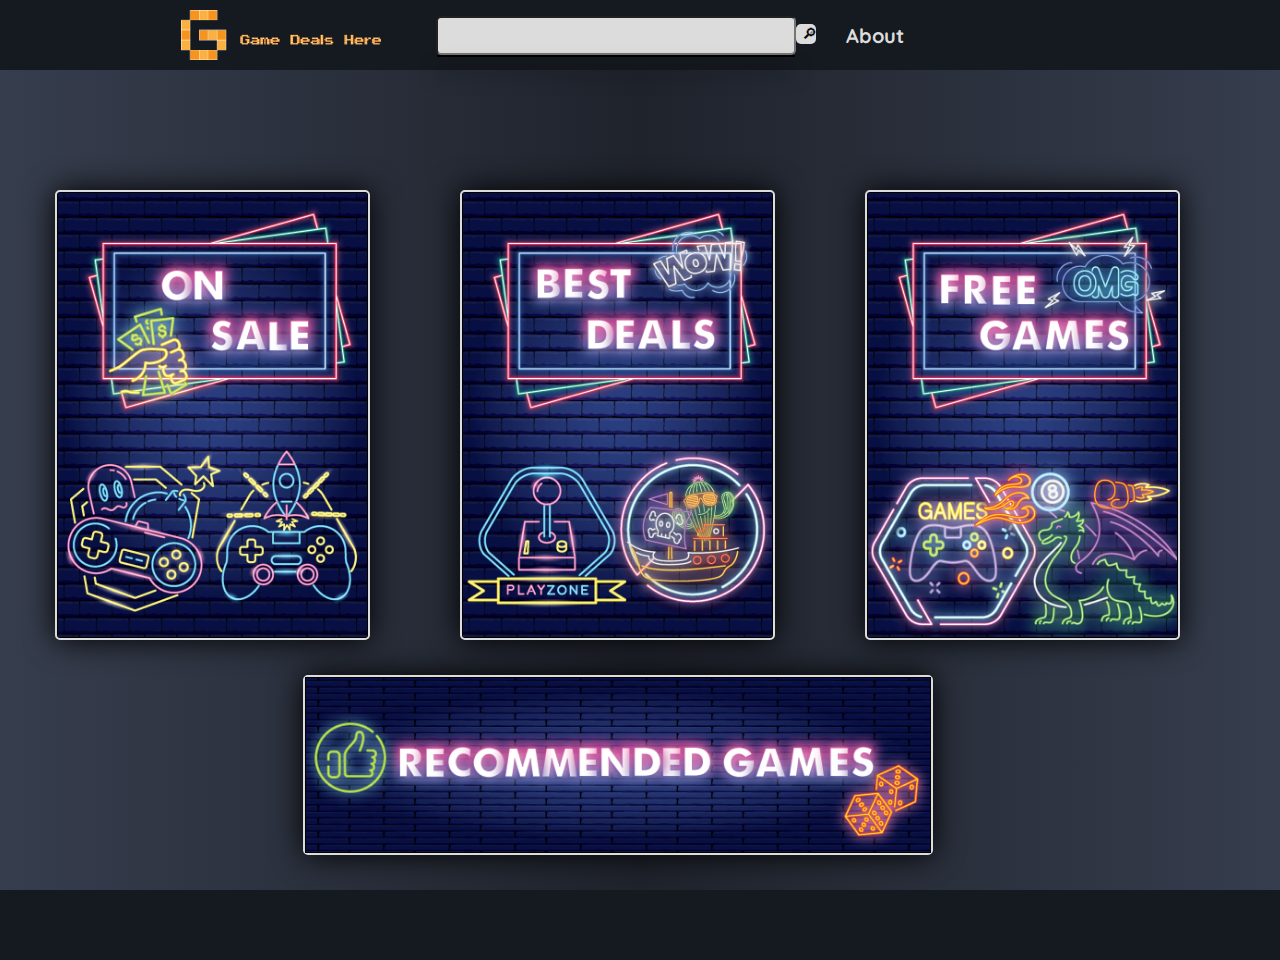
==== index.html @ 2e46eb58 "added about page and some style formating and refactoring" ====
<!DOCTYPE html>
<html lang="en">
    <head>
        <meta charset="UTF-8">
        <title>Deals Here</title>
        <link rel="stylesheet" href="css/style.css">
        <link rel="icon" href="images/titleLogo.png" type="image/icon type">
    </head>
    <body>
        <div class="formWrap">
            <a href="index.html">
                <div class="logo">
                    <img src="images/logo.png" class="logo logoIMG">
                </div>
            </a>
            <form class="search bar">
                <input type="text" class="search text" name="inputnames" maxlength="20" placeholder>
                <input type="submit" class="search submit" name="inputnames" value="🔎︎">
                <ul class="list game"></ul>
            </form>
            <div class="menu"> 
                <a href="about.html" class="aboutLink">
                    <p>About</p>
                </a>
            </div>
        </div>
        <div class="wrapper landing">
            <div class="landingOffers">
                <a href="game-list.html">
                    <div class="offers onSale">
                        <img src="images/frontOnSale.png" class="imgSale" alt="Blurred deal list" data-index="0">
                    </div>
                </a>
                <a href="game-list.html">
                    <div class="offers dealRating">
                        <img src="images/frontBestDeal.png" class="imgSale" alt="Blurred deal list" data-index="1">
                    </div>
                </a>
                <a href="game-list.html">
                    <div class="offers tripleA">
                        <img src="images/frontFree.png" class="imgSale" alt="Blurred deal list" data-index="2">
                    </div>
                </a>
            </div>
            <div class="landingLogo">
                <a href="deal-page.html">
                    <div class="randomGame">
                        <img src="images/recommended.png" class="imgSale" alt="Blurred deal list" data-index="2">
                    </div>
                </a>
            </div>
        </div>

        <div class="formWrap"></div>
        
        <script src="js/script.js"></script>
        
    </body>
    </html>
---- css/style.css ----
@import url('https://fonts.googleapis.com/css?family=Muli&display=swap');
@import url('https://fonts.googleapis.com/css?family=Quicksand&display=swap');

html {
    box-sizing: border-box;
    font-family: Arial, Helvetica, sans-serif;
    font-size: 20px;
}

*, *:before, *:after {
    box-sizing: inherit;
}

body {
    background: linear-gradient(0.25turn, #363d4d, #1f232c, #363d4d);
    padding: 0;
    margin: 0;
    /* height: 100vh; */
}

/* wrappers */
.landing {
   display: flex;
   flex-direction: column;
   padding: 10px;
   margin-top: 100px;
   height: inherit;
   margin-right: 45px;
}

.landingLogo {
    display: flex;
    align-items: center;
    justify-content: center;
    min-height: 25vh;
}

.landingOffers {
    display: flex;
    align-items: center;
    justify-content: center;
    min-height: 25vh;
}

.listGame {
    display: flex;
    align-items: flex-start;
    justify-content: center;
    flex-direction: row;
    min-height: 100vh;
    padding: 50px;
}

.formWrap {
    display: flex;
    align-items: center;
    flex-direction: row;
    justify-content: center;   
    background: #151920;
    position: relative;
    height: 70px;
    z-index: 2;
    width: 100%;
    padding-right: 200px;
}

.dealInfo {
    display: flex;
    align-items: flex-start;
    justify-content: center;
    flex-direction: row;
    min-height: 100vh;
    margin-top: 170px;
    margin-right: 50px;
    height: inherit;
}

.dealsList {
    display: flex;
    justify-content: center;
    flex-direction: row;
    height: 600px;
    width: 800px;
}

.allDeals {
    background: rgb(175, 174, 174);
    border: 1px solid black;
    border-radius: 4px;
    box-shadow: 0 0 10px black;
    height: 15px;
    margin-top: 25px;
    max-width: 200px;
}

.allDealsList {
    list-style: none;
    padding: 5px;
}

.allDealsListLinks {
    text-decoration: none;
    color: black;
    font-family: 'Quicksand', sans-serif;
    font-weight: bold;
    border-bottom: 1px solid black;
}

.options {
    display: flex;
    align-items: center;
    justify-content: center;
    flex-direction: column;
    border: 1px solid gainsboro;
    width: 15%;
    flex-grow: 0;
    flex-shrink: 0;
    margin-top: 20px;
    box-shadow: 0 0 20px black;
    border-radius: 4px;
    padding: 5px 5px 10px 5px;
    font-family: 'Quicksand', sans-serif;
    font-weight: bold;
}

.ulDiv {
    flex-grow: 0;
    flex-shrink: 0;
    margin-left: 14%;
    margin-right: 20px;
}

.priceDiv{
    display: flex;
    text-align: end;
    justify-content: center;
    font-family: 'Quicksand', sans-serif;
    align-items: flex-end;
    flex: 1;
    flex-direction: column;
    margin-left: 0;
 }

.page {
    display: flex;
    align-items: center;
    justify-content: center;
    min-width: 50vh;
}

.priceRange {
    align-items: center;
    justify-content: center;
    margin: 10px;
    background: gainsboro;
    border: 2px solid black;
    max-width: 150px;
    box-shadow: 0 0 10px black;
    flex-grow: 0;
    flex-shrink: 0;
}

.dropDownOptions {
    display: flex;
    flex-direction: column;
    margin: 5px;
    box-shadow: 0 0 10px black;
}

.discount {
    display: flex;
    align-items: flex-end;
    margin-left: 20px;
    justify-content: center;
}

.landingOffers {
    display: flex;
    flex-direction: row;
    align-items: center;
    position: relative;
    z-index: 1;
}

.randomGame {
    width: 70vh;
    height: 20vh;
    border: 2px solid gainsboro;
    margin: 5px 40px 10px 40px;
    box-shadow: 0 0 30px black;
    border-radius: 5px;
    transition: all 0.2s;
}

.about{
    min-height: 100vh;
    display: flex;
    align-items: center;
    justify-content: center;
    flex-direction: column;
}

.aboutItems {
    background: rgb(175, 174, 174);
    border-radius: 4px;
    border-color: gainsboro;
    box-shadow: 0px 0px 30px black;
    width: 600px;
    height: 600px;
    display: flex;
    flex-direction: column;
    align-items: center;
    justify-content: center;
}

/* error page */
.errorDiv {
    display: flex;
    flex-direction: column;
    align-items: center;
    height: inherit;
}

.errorMessage {
    margin-top: 150px;
    margin-bottom: 150px;
    border: 1px solid black;
    border-radius: 5px;
    padding: 30px;
    background: gainsboro;
    font-family: 'Quicksand', sans-serif;
    font-weight: bold;
}

/* forms */
.bar, .listGameBar {
    display: flex;
    position: relative;
    flex-direction: column;
    height: 20%;
    margin-bottom: 25px;
    margin-left: 50px;
    margin-right: 50px;
}

/* inputs */
.submit, .submitGame {
    background: gainsboro;
    border: gainsboro;
    border-radius: 5px;
    cursor: pointer;
    position: absolute;
    left: 360px;
    top: 8px;
    width: 20px;
    height: 20px;
    font-size: 15px;

}

.text, .textGame {
    padding: 10px 50px;
    text-align: center;
    min-width: 40vh;
    border-radius: 5px;
    background: gainsboro;
    color: black;
}

.sortSlider {
    display: none;
}

.rangeInput {
    margin-left: 10px;
}


/* lists */
.game {
    box-shadow: 0 15px 20px black;
    padding: 0;
    font-family: 'Quicksand', sans-serif;
    font-weight: bold;
    border: 1px solid black;
    background: gainsboro;
    margin: 0;
    border-radius: 4px;
}

.listNav {
    box-shadow: 0 15px 20px black;
    padding: 0;
    font-family: 'Quicksand', sans-serif;
    font-weight: bold;
    border: 1px solid black;
    background: gainsboro;
    margin: 0;
    border-radius: 4px;
}

.gameList {
    flex-direction: column;
    border: 1px solid gainsboro;
    padding: 0;
    border-radius: 5px;
    box-shadow: 0 0 20px black;
    font-family: 'Quicksand', sans-serif;
    font-weight: bold;
    background: gainsboro;
}

.display {
    list-style: none;
    border-bottom: 1px solid #2E3441;
    width: 382px;
    border-radius: 2px;
}

.gameDisplay {
    list-style: none;
    font-size: 17px;
    border-bottom: 1px solid #2E3441;
    box-shadow: 0 0 3px black;
    text-transform: capitalize;
    min-width: 40vh;
    max-width: 60vh;
    align-items: center;
    transition: all 0.2s;
}

/* spans */
.title {
    font-size: 17px;
    text-align: left;
    justify-content: center;
    display: flex;
    align-items: center;
    padding-right: 5px;
    font-family: 'Quicksand', sans-serif;
    width: 100%;
}

.gameTitle {
    font-size: 17px;
    text-align: left;
    justify-content: center;
    display: flex;
    align-items: center;
    padding-left: 10px;
    width: 100%;
    font-family: 'Quicksand', sans-serif;
    flex-basis: content;

}

.spaceSpan {
    padding-left: 5px;
}

.spanLine {
    height: 1px;
    border: 1px solid gainsboro;
    width: 120px;
    margin-bottom: 10px;
    margin-top: 10px;
    border-radius: 10px;
}

.spans {
    display: flex;
    align-items: center;
    justify-content: center;
    font-family: 'Quicksand', sans-serif;
    font-weight: bold;
    border-radius: 1px;
    border: 1px solid black;
}

.normalPrice {
    text-decoration: line-through;
}

.discountSpan {
    text-align: center;
    color: darkgreen;
}

.spanDealsTitle{
    font-family: 'Quicksand', sans-serif;
    display: flex;
    justify-content: center;
    font-weight: bold;
    background: rgb(175, 174, 174);
    cursor: pointer;
    border-radius: 2px;
    max-width: 200px;
}

.arrow {
    width: 0; 
    height: 0; 
    margin-left: 800px;
    margin-top: 50px;
    border-left: 10px solid transparent;
    border-right: 10px solid transparent;
    border-top: 10px solid rgb(175, 174, 174);;
    position: absolute;
}

/* images */
.imgLanding {
    height:55px;
}

.imgList {
    height:55px;
}

.imgSale {
    height: 100%;
    width: 100%;
    border: 1px solid black;
    z-index: -1;
}

.imgDeal {
    max-height: inherit;
    max-width: inherit;
}

.dealDiv {
    display: flex;
    align-items: center;
    justify-content: center;
    width: 300px;
    height: 300px;
    max-width: 100%;
    max-height: 100%;
    background: rgb(175, 174, 174);
    border: 2px solid black;
    border-radius: 4px;
    box-shadow: 0 0 10px black;
    margin: 25px;
}

.infoDiv {
    margin: 25px;
    height: fit-content;
    font-family: 'Quicksand', sans-serif;
    font-weight: bold;
    background: rgb(175, 174, 174);
    border: 2px solid black;
    box-shadow: 0 0 10px black;
    border-radius: 4px;
    padding: 10px;

}

.infoText {
    margin-top: 20px;
}
.gameName {
    font-size: 40px;
    font-weight: 900;
}

.discountPrice {
    color: darkgreen;
    position: inherit;
    margin-left: 10px;
}

.imageDiv {
    display: flex;
    align-items: center;
    justify-content: center;
    min-width: 145px;
    background: #3e4758;
    margin-left: 0;
}

.offers {
    display: flex;
    align-items: center;
    justify-content: center;
    width: 35vh;
    height: 50vh;
    border: 2px solid gainsboro;
    margin: 5px 40px 10px 40px;
    box-shadow: 0 0 30px black;
    border-radius: 5px;
    text-align: center;
    cursor: pointer;
    transition: all 0.2s;
}

.paragraphLanding {
    position: absolute;
    font-family: 'Quicksand', sans-serif;
    font-weight: bolder;
    font-size: 30px;
    color: black;
    text-shadow: 0px 1px 0px black;
    width: 320px;
    height: 60px;
    display: flex;
    align-items: center;
    justify-content: center;
    background: linear-gradient(.25turn, transparent, rgb(105, 105, 105), transparent);
}

.logoIMG {
    width: 100%;
    height: 100%;
}

.logo {
    width: 200px;
    height: 50px;
    cursor: pointer;
}

.logoabout {
    margin-left: 200px;
}

.imgBanner {
    height: 30px;
    position: absolute;
    background: black;
    border-radius: 4px;
    border: 1px solid #363d4d;
    box-shadow: 0 0 1px black;
}

/* menu */
.menu {
    color: gainsboro;
    font-family: 'Quicksand', sans-serif;
    font-weight: bold;
    align-self: center;
}

/* links */
.linkLanding {
    display: flex;
    flex-direction: row;
    justify-content: flex-start;
    align-items: center;
    text-decoration: none;
    color: black;
    font-weight: bold;
    height: inherit;
    width: inherit;
}

.linkList {
    display: flex;
    flex-direction: row;
    justify-content: flex-start;
    align-items: center;
    text-decoration: none;
    color: black;
    font-weight: bold;
}

a {
    padding: 5px;
}

.aboutLink {
    text-decoration: none;
    color: gainsboro;
}

/* hover effect */
.linkList:hover, .linkLanding:hover, .linkNav:hover, .allDealsListLinks:hover {
    background: rgb(139, 159, 179);
}
.spans:hover {
    background: rgb(139, 159, 179);
}

/* active effect */
.activeEffect {
    background-color: rgb(139, 159, 179) !important;
}

.offers:hover, .randomGame:hover {
    transform: scale(1.07);
    transition: all 0.2s;
    cursor: pointer;
}

.activeList {
    z-index: -1;
    opacity: 0;
}

/* list hide */ 
.hide {
    position: absolute;
    opacity: 0;
    top: -5000px;
}

/* buttons */
.labels {
    border: 1px solid black;
    background: gainsboro;
    cursor: pointer;
    font-size: 20px;
    font-family: 'Quicksand', sans-serif;
    font-weight: bold;
    border-radius: 3px;
}

.slideOpen {
    background: gainsboro;
}

/* labels */
.rangeLabel {
    margin-left: 25px;
}
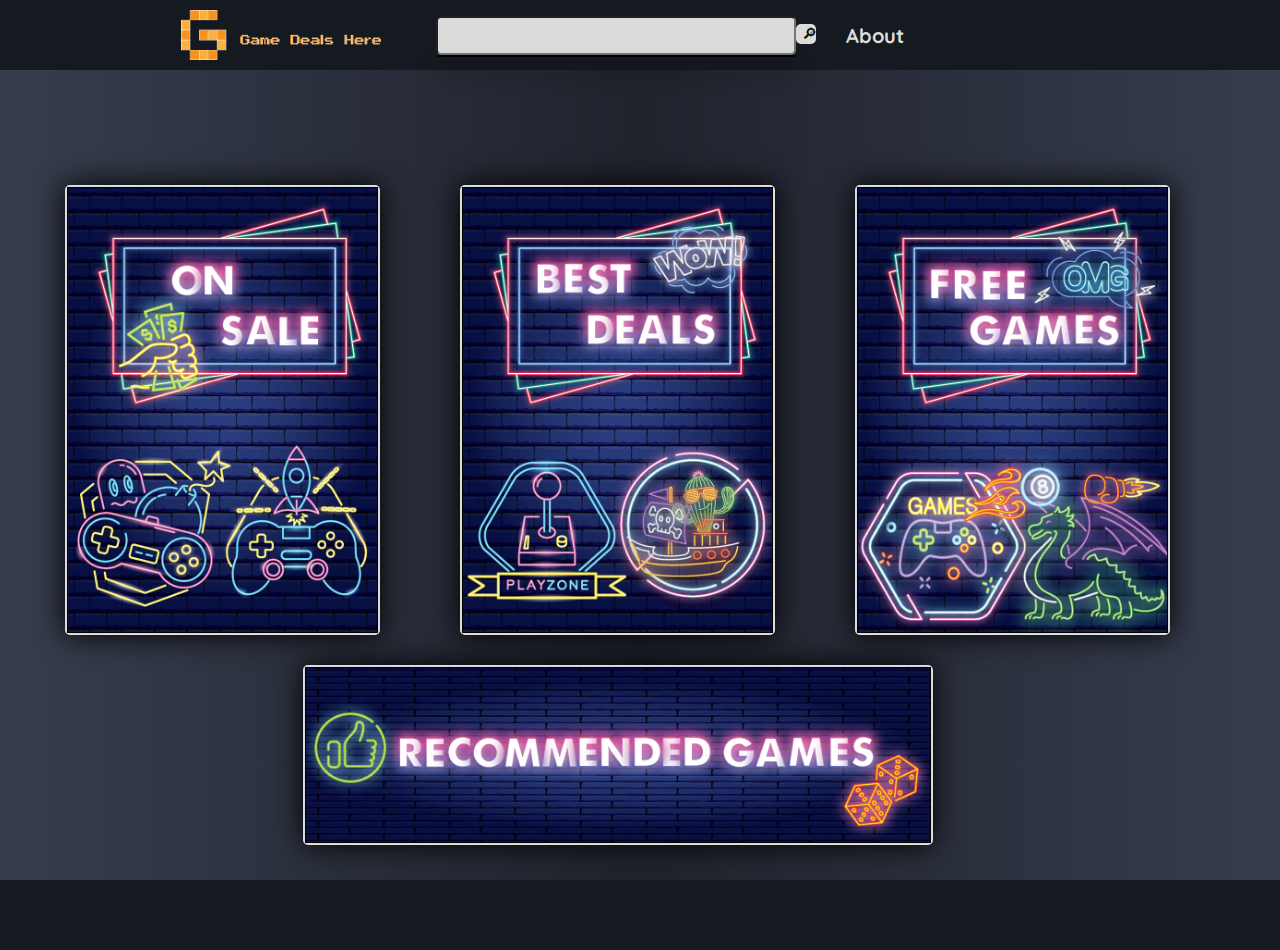
==== commit 05af0cf0: "front page image and link adjustments" ====
--- a/index.html
+++ b/index.html
@@ -26,28 +26,28 @@
         </div>
         <div class="wrapper landing">
             <div class="landingOffers">
-                <a href="game-list.html">
-                    <div class="offers onSale">
+                <div class="offers onSale">
+                    <a href="game-list.html" class="imgLinks">
                         <img src="images/frontOnSale.png" class="imgSale" alt="Blurred deal list" data-index="0">
-                    </div>
-                </a>
-                <a href="game-list.html">
-                    <div class="offers dealRating">
+                    </a>
+                </div>
+                <div class="offers dealRating">
+                    <a href="game-list.html" class="imgLinks">
                         <img src="images/frontBestDeal.png" class="imgSale" alt="Blurred deal list" data-index="1">
-                    </div>
-                </a>
-                <a href="game-list.html">
-                    <div class="offers tripleA">
+                    </a>
+                </div>
+                <div class="offers tripleA">
+                    <a href="game-list.html" class="imgLinks">
                         <img src="images/frontFree.png" class="imgSale" alt="Blurred deal list" data-index="2">
-                    </div>
-                </a>
+                    </a>
+                </div>
             </div>
             <div class="landingLogo">
-                <a href="deal-page.html">
-                    <div class="randomGame">
+                <div class="randomGame">
+                    <a href="deal-page.html" class="imgLinks">
                         <img src="images/recommended.png" class="imgSale" alt="Blurred deal list" data-index="2">
-                    </div>
-                </a>
+                    </a>
+                </div>
             </div>
         </div>
 
--- a/css/style.css
+++ b/css/style.css
@@ -574,6 +574,12 @@
     color: gainsboro;
 }
 
+.imgLinks {
+    width: 100%;
+    height: 100%;
+    padding: 0;
+}
+
 /* hover effect */
 .linkList:hover, .linkLanding:hover, .linkNav:hover, .allDealsListLinks:hover {
     background: rgb(139, 159, 179);
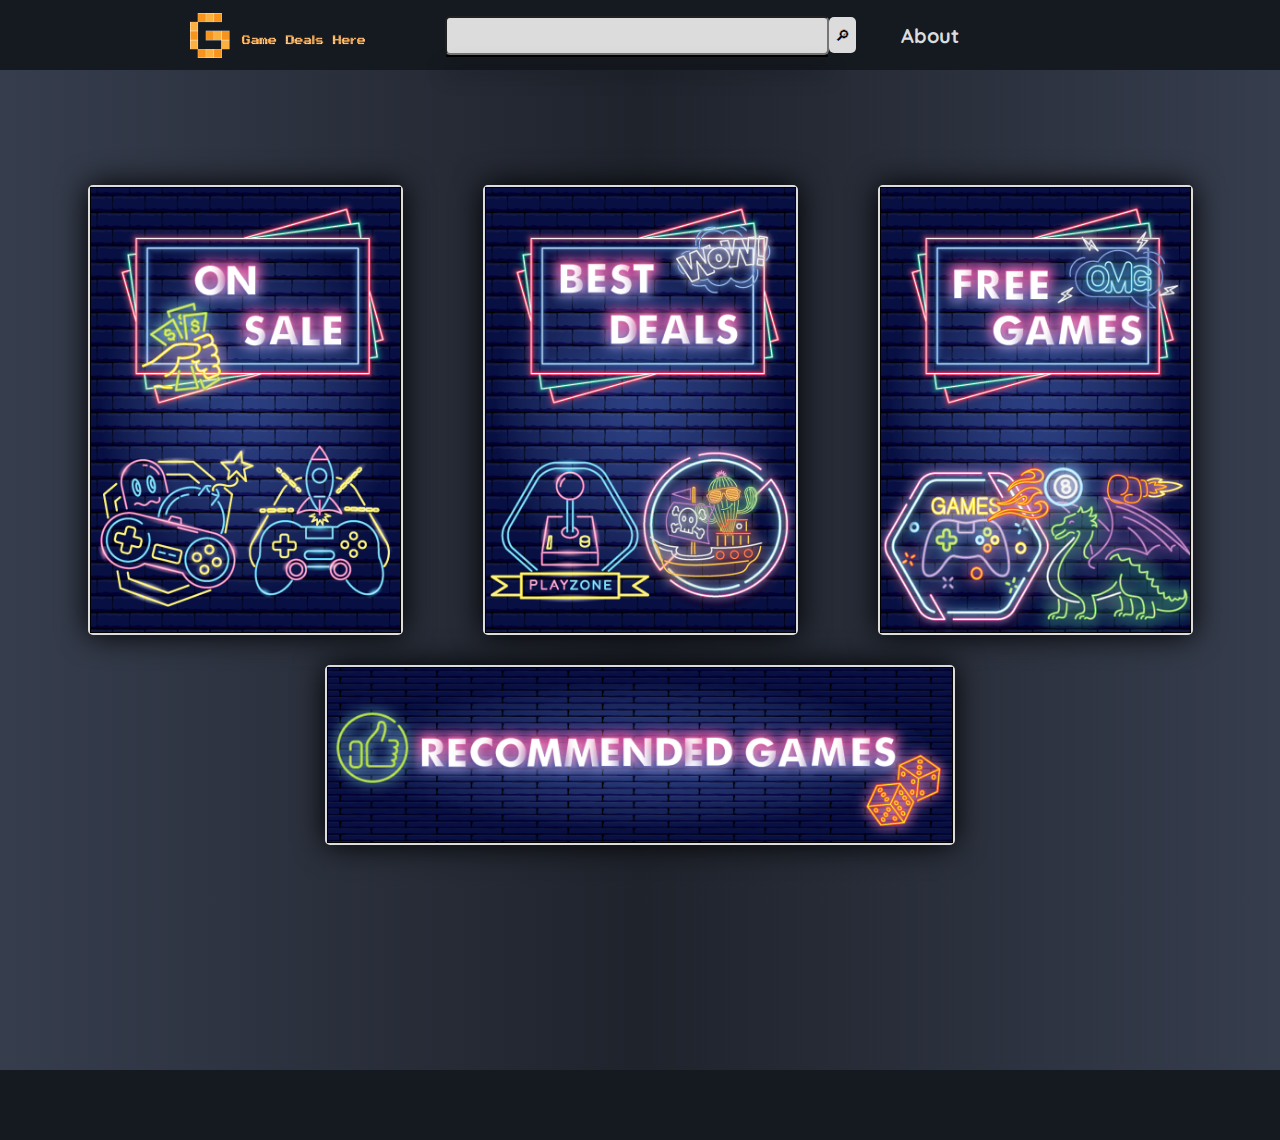
==== commit af89c694: "added a button for submit, started adding responsive design" ====
--- a/index.html
+++ b/index.html
@@ -8,16 +8,14 @@
     </head>
     <body>
         <div class="formWrap">
-            <a href="index.html">
-                <div class="logo">
-                    <img src="images/logo.png" class="logo logoIMG">
-                </div>
-            </a>
+            <div class="logo">
+                <a href="index.html" class="linkLogo"><img src="images/logo.png" class="logo logoIMG"></a>
+            </div>
             <form class="search bar">
                 <input type="text" class="search text" name="inputnames" maxlength="20" placeholder>
-                <input type="submit" class="search submit" name="inputnames" value="🔎︎">
                 <ul class="list game"></ul>
             </form>
+            <input type="submit" class="search submit" name="inputnames" value="🔎︎">
             <div class="menu"> 
                 <a href="about.html" class="aboutLink">
                     <p>About</p>
--- a/css/style.css
+++ b/css/style.css
@@ -5,6 +5,8 @@
     box-sizing: border-box;
     font-family: Arial, Helvetica, sans-serif;
     font-size: 20px;
+    height: 100%;
+    width: 100%;
 }
 
 *, *:before, *:after {
@@ -15,7 +17,7 @@
     background: linear-gradient(0.25turn, #363d4d, #1f232c, #363d4d);
     padding: 0;
     margin: 0;
-    /* height: 100vh; */
+    width: 100%;
 }
 
 /* wrappers */
@@ -25,7 +27,7 @@
    padding: 10px;
    margin-top: 100px;
    height: inherit;
-   margin-right: 45px;
+   min-height: 100vh;
 }
 
 .landingLogo {
@@ -48,20 +50,20 @@
     justify-content: center;
     flex-direction: row;
     min-height: 100vh;
-    padding: 50px;
+    padding-top: 50px;
+    padding-bottom: 50px;
+
 }
 
 .formWrap {
     display: flex;
     align-items: center;
     flex-direction: row;
-    justify-content: center;   
     background: #151920;
     position: relative;
     height: 70px;
     z-index: 2;
     width: 100%;
-    padding-right: 200px;
 }
 
 .dealInfo {
@@ -71,7 +73,6 @@
     flex-direction: row;
     min-height: 100vh;
     margin-top: 170px;
-    margin-right: 50px;
     height: inherit;
 }
 
@@ -112,22 +113,18 @@
     justify-content: center;
     flex-direction: column;
     border: 1px solid gainsboro;
-    width: 15%;
     flex-grow: 0;
     flex-shrink: 0;
-    margin-top: 20px;
     box-shadow: 0 0 20px black;
     border-radius: 4px;
     padding: 5px 5px 10px 5px;
     font-family: 'Quicksand', sans-serif;
     font-weight: bold;
+    margin-left: 20px;
 }
 
 .ulDiv {
-    flex-grow: 0;
-    flex-shrink: 0;
-    margin-left: 14%;
-    margin-right: 20px;
+    width: 500px;
 }
 
 .priceDiv{
@@ -239,29 +236,23 @@
     flex-direction: column;
     height: 20%;
     margin-bottom: 25px;
-    margin-left: 50px;
-    margin-right: 50px;
+    width: 19.2em;
 }
 
 /* inputs */
-.submit, .submitGame {
+.submit {
     background: gainsboro;
     border: gainsboro;
     border-radius: 5px;
     cursor: pointer;
-    position: absolute;
-    left: 360px;
-    top: 8px;
-    width: 20px;
-    height: 20px;
+    height: 2.4em;
     font-size: 15px;
-
 }
 
 .text, .textGame {
     padding: 10px 50px;
     text-align: center;
-    min-width: 40vh;
+    /* width: 100%; */
     border-radius: 5px;
     background: gainsboro;
     color: black;
@@ -274,7 +265,6 @@
 .rangeInput {
     margin-left: 10px;
 }
-
 
 /* lists */
 .game {
@@ -297,6 +287,7 @@
     background: gainsboro;
     margin: 0;
     border-radius: 4px;
+    width: inherit;
 }
 
 .gameList {
@@ -308,6 +299,7 @@
     font-family: 'Quicksand', sans-serif;
     font-weight: bold;
     background: gainsboro;
+    margin: 0;
 }
 
 .display {
@@ -323,10 +315,11 @@
     border-bottom: 1px solid #2E3441;
     box-shadow: 0 0 3px black;
     text-transform: capitalize;
-    min-width: 40vh;
-    max-width: 60vh;
+    /* min-width: 40vh; */
+    /* max-width: 50em; */
     align-items: center;
     transition: all 0.2s;
+ 
 }
 
 /* spans */
@@ -459,6 +452,7 @@
 
 .infoText {
     margin-top: 20px;
+    cursor: default;
 }
 .gameName {
     font-size: 40px;
@@ -516,9 +510,14 @@
 }
 
 .logo {
-    width: 200px;
-    height: 50px;
+    width: 175px;
+    height: 45px;
     cursor: pointer;
+    flex: 1 1 0;
+    display: flex;
+    justify-content: flex-end;
+    margin-left: 20px;
+    margin-right: 40px;
 }
 
 .logoabout {
@@ -539,7 +538,10 @@
     color: gainsboro;
     font-family: 'Quicksand', sans-serif;
     font-weight: bold;
-    align-self: center;
+    flex: 1 1 0;
+    display: flex;
+    justify-content: flex-start;
+    margin-left: 40px;
 }
 
 /* links */
@@ -552,7 +554,6 @@
     color: black;
     font-weight: bold;
     height: inherit;
-    width: inherit;
 }
 
 .linkList {
@@ -577,6 +578,17 @@
 .imgLinks {
     width: 100%;
     height: 100%;
+    padding: 0;
+}
+
+.linksAbout {
+    font-family: 'Quicksand', sans-serif;
+    font-weight: bold;
+    text-decoration: underline;
+    color: black;
+}
+
+.linkLogo {
     padding: 0;
 }
 
@@ -629,4 +641,18 @@
 /* labels */
 .rangeLabel {
     margin-left: 25px;
-}+}
+
+@media screen and (max-width: 700px) {
+    .dealInfo {
+
+        flex-direction: column;
+    }
+
+    .dealList {
+
+        flex-direction: column;
+    }
+  }
+
+
